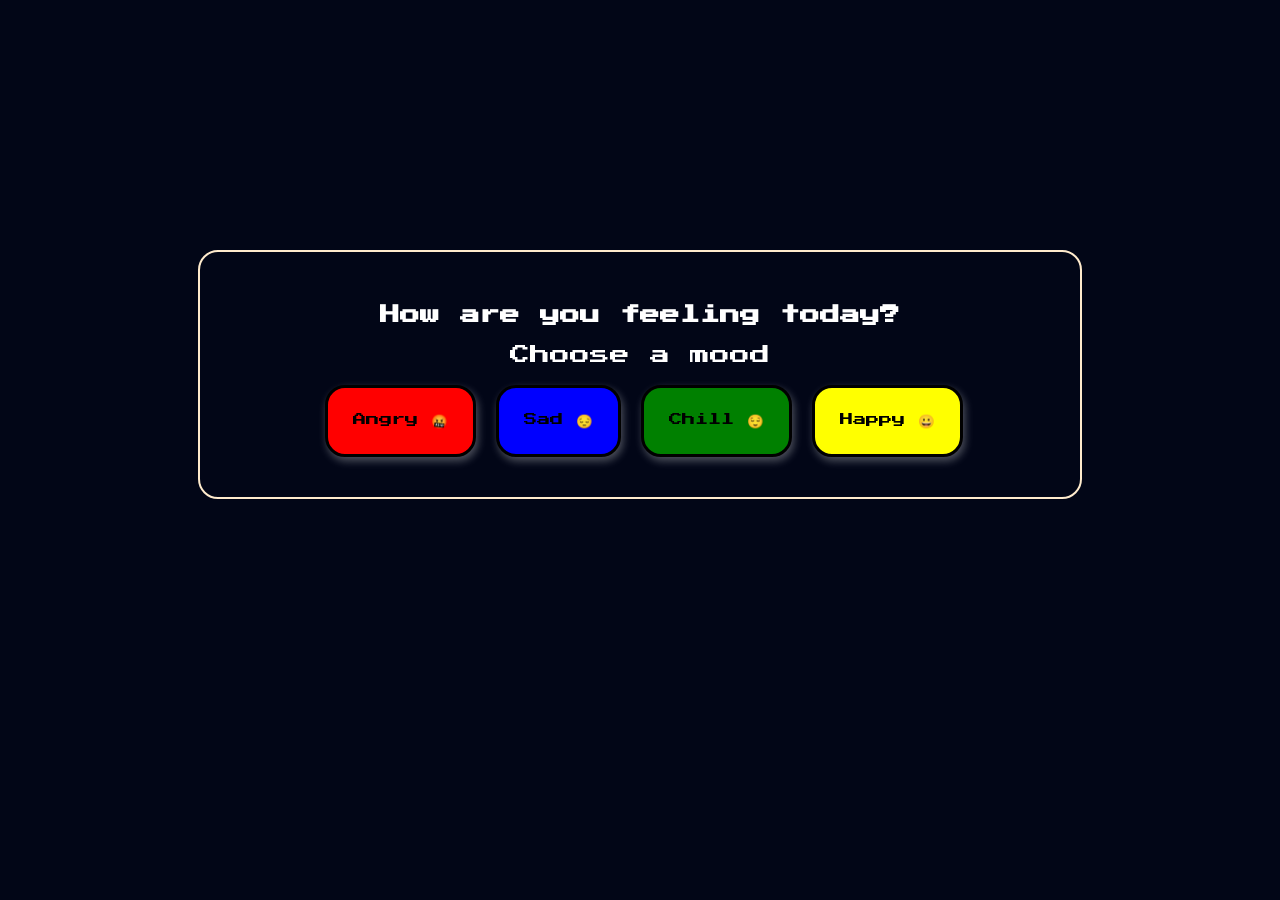
==== index.html @ 8c2649ec "Add files via upload" ====
<!DOCTYPE html>
<html lang="en">
<head>
    <meta charset="UTF-8">
    <meta name="viewport" content="width=, initial-scale=1.0">
    <link rel="stylesheet" href="style.css">
    <link rel="preconnect" href="https://fonts.googleapis.com">
<link rel="preconnect" href="https://fonts.gstatic.com" crossorigin>
<link href="https://fonts.googleapis.com/css2?family=Bitcount+Grid+Double+Ink:wght@100..900&family=Caveat+Brush&family=Fontdiner+Swanky&family=Press+Start+2P&display=swap" rel="stylesheet">
    <title>MyCats</title>
</head>
<body>
    <div class="section">
    <h1 id="title">How are you feeling today?</h1>
    <p id="text">Choose a mood</p>
    <button onclick="setmood('angrymood')" class="button" id="button1">Angry 🤬</button>
    <button onclick="setmood('sadmood')" class="button" id="button2">Sad 😔</button>
    <button onclick="setmood('chillmood')" class="button" id="button3">Chill 😌</button>
    <button onclick="setmood('happymood')" class="button" id="button4">Happy 😀</button>
    </div>
<script src="fuction.js"></script>
</body>
</html>
---- style.css ----
body{
    font-family: "Press start 2p";
    background-color: #020617;
}

.section{
    max-width:800px;
    margin:auto;
    margin-top: 250px;
    background:#020617;
    padding:40px;
    margin-bottom:30px;
    border: 2px solid blanchedalmond;
    border-radius: 20px;
    font-size:20px;
}
.button {
    justify-content: center;
    align-items: center;
    padding: 25px;
    border: 3px solid black;
    border-radius: 20px;
    text-align: center;
    box-shadow: 2px 4px 8px rgba(255, 255, 255, 0.3);
}
.button:hover {
    background-color: gray;
    box-shadow: 2px 4px 8px rgb(255, 255, 255);
}
#button1 {
    background-color: red;
    margin-left: 85px;
    font-family: "Press start 2p";
}
#button2 {
    background-color: blue;
    font-family: "Press start 2p";
}
#button3 {
    background-color: green;
    font-family: "Press start 2p";
}
#button4 {
    background-color: yellow;
    font-family: "Press start 2p";
}
#title {
    color: white;
    text-align: center;
    font-size: 20px;
}
#text {
    color: white;
    text-align: center;
    font-size: 20px;
}
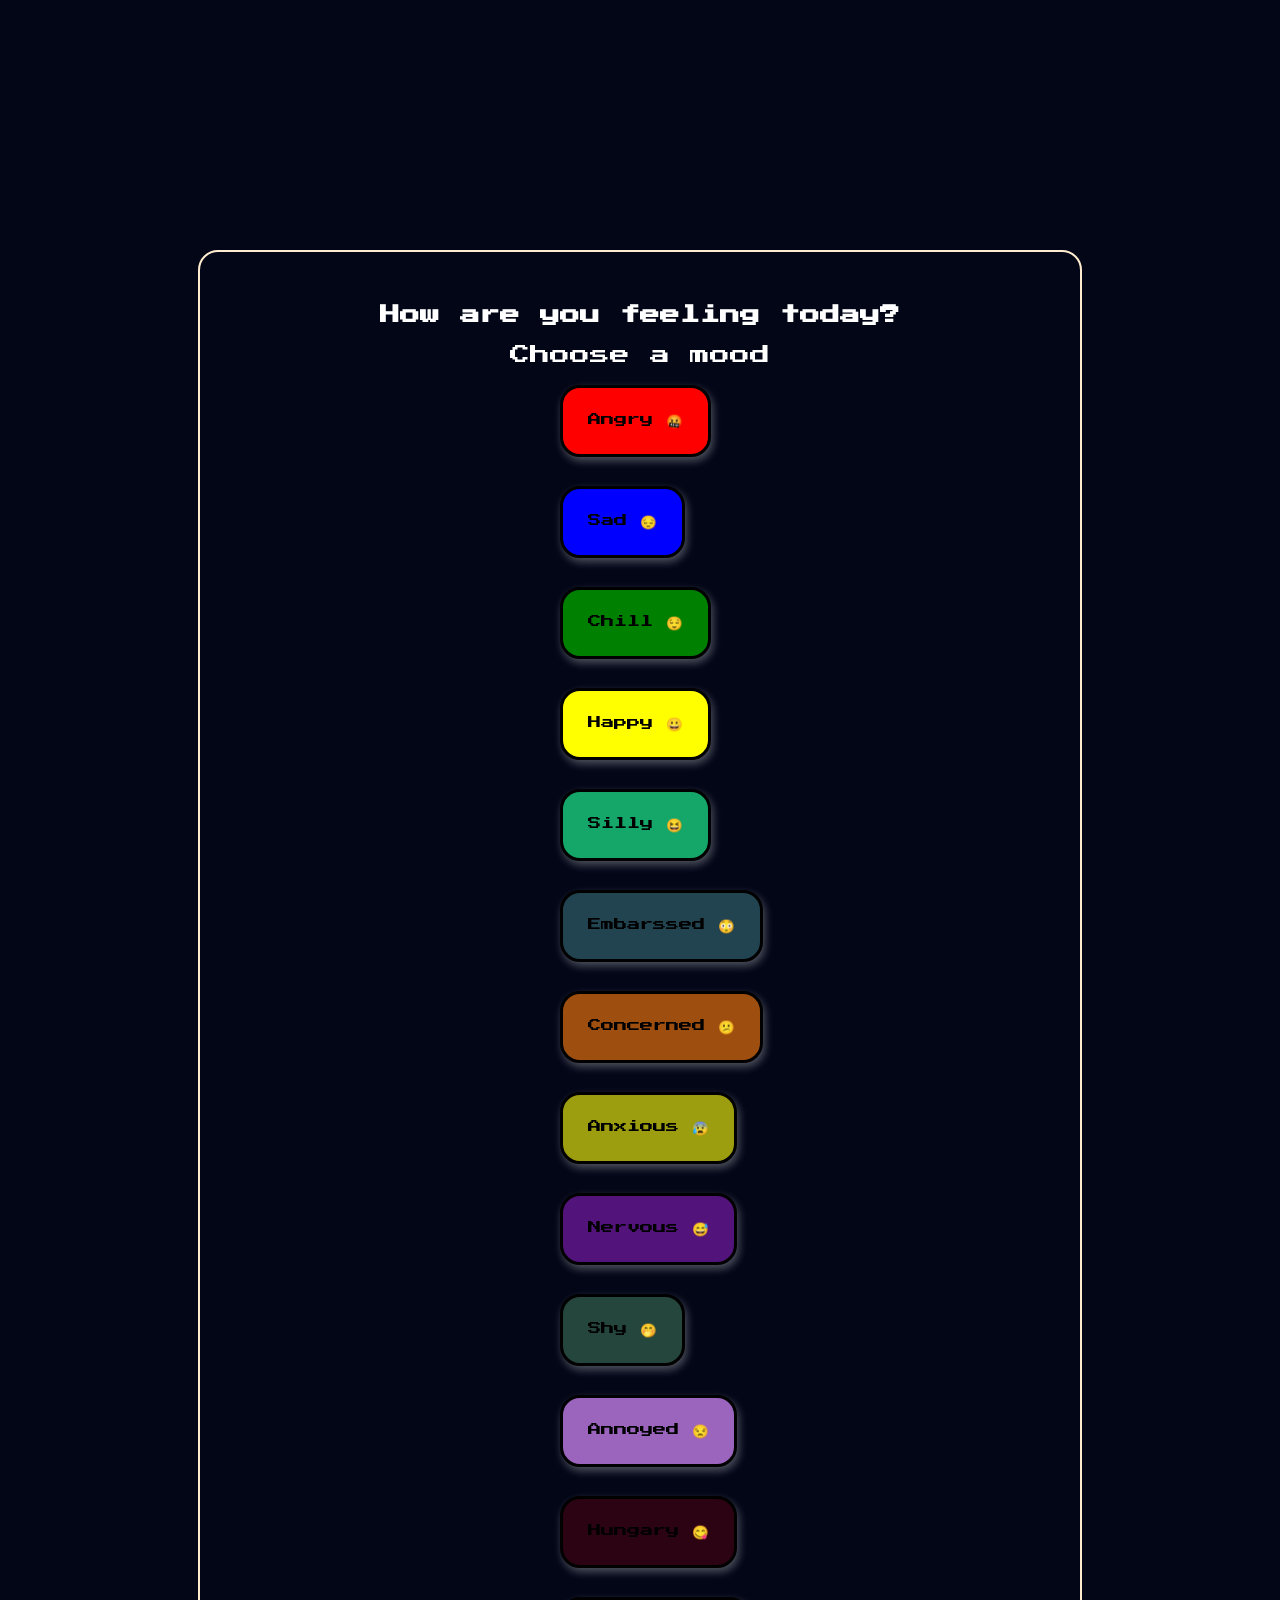
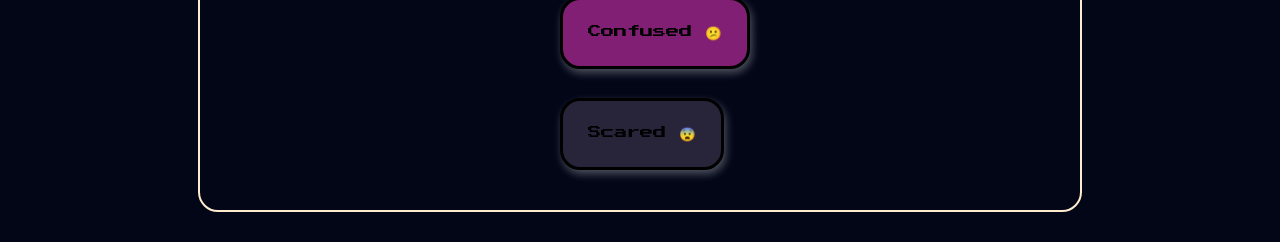
==== commit e2d18b6a: "Add files via upload" ====
--- a/index.html
+++ b/index.html
@@ -4,10 +4,11 @@
     <meta charset="UTF-8">
     <meta name="viewport" content="width=, initial-scale=1.0">
     <link rel="stylesheet" href="style.css">
+    <link rel="icon" href="heart.ico" type="image">
     <link rel="preconnect" href="https://fonts.googleapis.com">
 <link rel="preconnect" href="https://fonts.gstatic.com" crossorigin>
 <link href="https://fonts.googleapis.com/css2?family=Bitcount+Grid+Double+Ink:wght@100..900&family=Caveat+Brush&family=Fontdiner+Swanky&family=Press+Start+2P&display=swap" rel="stylesheet">
-    <title>MyCats</title>
+    <title>Moods</title>
 </head>
 <body>
     <div class="section">
@@ -17,6 +18,16 @@
     <button onclick="setmood('sadmood')" class="button" id="button2">Sad 😔</button>
     <button onclick="setmood('chillmood')" class="button" id="button3">Chill 😌</button>
     <button onclick="setmood('happymood')" class="button" id="button4">Happy 😀</button>
+    <button onclick="setmood('sillymood')" class="button" id="button5">Silly 😆</button>
+    <button onclick="setmood('embarssedmood')" class="button" id="button6">Embarssed 😳</button>
+    <button onclick="setmood('concernedmood')" class="button" id="button7">Concerned 😕</button>
+    <button onclick="setmood('anxiousmood')" class="button" id="button8">Anxious 😰</button>
+    <button onclick="setmood('nervousmood')" class="button" id="button9">Nervous 😅</button>
+    <button onclick="setmood('shymood')" class="button" id="button10">Shy 🤭</button>
+    <button onclick="setmood('annoyedmood')" class="button" id="button11">Annoyed 😒</button>
+    <button onclick="setmood('hungarymood')" class="button" id="button12">Hungary 😋</button>
+    <button onclick="setmood('confusedmood')" class="button" id="button13">Confused 😕</button>
+    <button onclick="setmood('scaredmood')" class="button" id="button14">Scared 😨</button>
     </div>
 <script src="fuction.js"></script>
 </body>
--- a/style.css
+++ b/style.css
@@ -17,6 +17,7 @@
 .button {
     justify-content: center;
     align-items: center;
+    margin-right: 15px;
     padding: 25px;
     border: 3px solid black;
     border-radius: 20px;
@@ -31,19 +32,91 @@
     background-color: red;
     margin-left: 85px;
     font-family: "Press start 2p";
+    margin-left: 320px;
 }
 #button2 {
     background-color: blue;
     font-family: "Press start 2p";
+    margin-left: 320px;
+    margin-top: 29px;
 }
 #button3 {
     background-color: green;
     font-family: "Press start 2p";
+    margin-left: 320px;
+    margin-top: 29px;
 }
 #button4 {
     background-color: yellow;
     font-family: "Press start 2p";
+    margin-left: 320px;
+    margin-top: 29px;
 }
+#button5 {
+    background-color: rgb(21, 167, 106);
+    font-family: "Press start 2p";
+    margin-left: 320px;
+    margin-top: 29px;
+}
+#button6 {
+    background-color: rgb(34, 67, 80);
+    font-family: "Press start 2p";
+    margin-left: 320px;
+    margin-top: 29px;
+}
+#button7 {
+    background-color: rgb(158, 79, 15);
+    font-family: "Press start 2p";
+    margin-left: 320px;
+    margin-top: 29px;
+
+}
+#button8 {
+    background-color:  rgb(156, 158, 15);
+    font-family: "Press start 2p";
+    margin-left: 320px;
+    margin-top: 29px;
+}
+#button9 {
+    background-color:  rgb(82,20,122);
+    font-family: "Press start 2p";
+    margin-left: 320px;
+    margin-top: 29px;
+}
+
+#button10 {
+    background-color:  rgb(37, 70, 60);
+    font-family: "Press start 2p";
+    margin-left: 320px;
+    margin-top: 29px;
+}
+
+#button11 {
+    background-color:  rgb(155, 101, 190);
+    font-family: "Press start 2p";
+    margin-left: 320px;
+    margin-top: 29px;
+}
+
+#button12 {
+    background-color:  rgb(44, 3, 19);
+    font-family: "Press start 2p";
+    margin-left: 320px;
+    margin-top: 29px;
+}
+#button13 {
+    background-color: rgb(128, 31, 115);
+    font-family: "Press start 2p";
+    margin-left: 320px;
+    margin-top: 29px;
+}
+#button14 {
+    background-color: rgb(40, 36, 58);
+    font-family: "Press start 2p";
+    margin-left: 320px;
+    margin-top: 29px;
+}
+
 #title {
     color: white;
     text-align: center;
